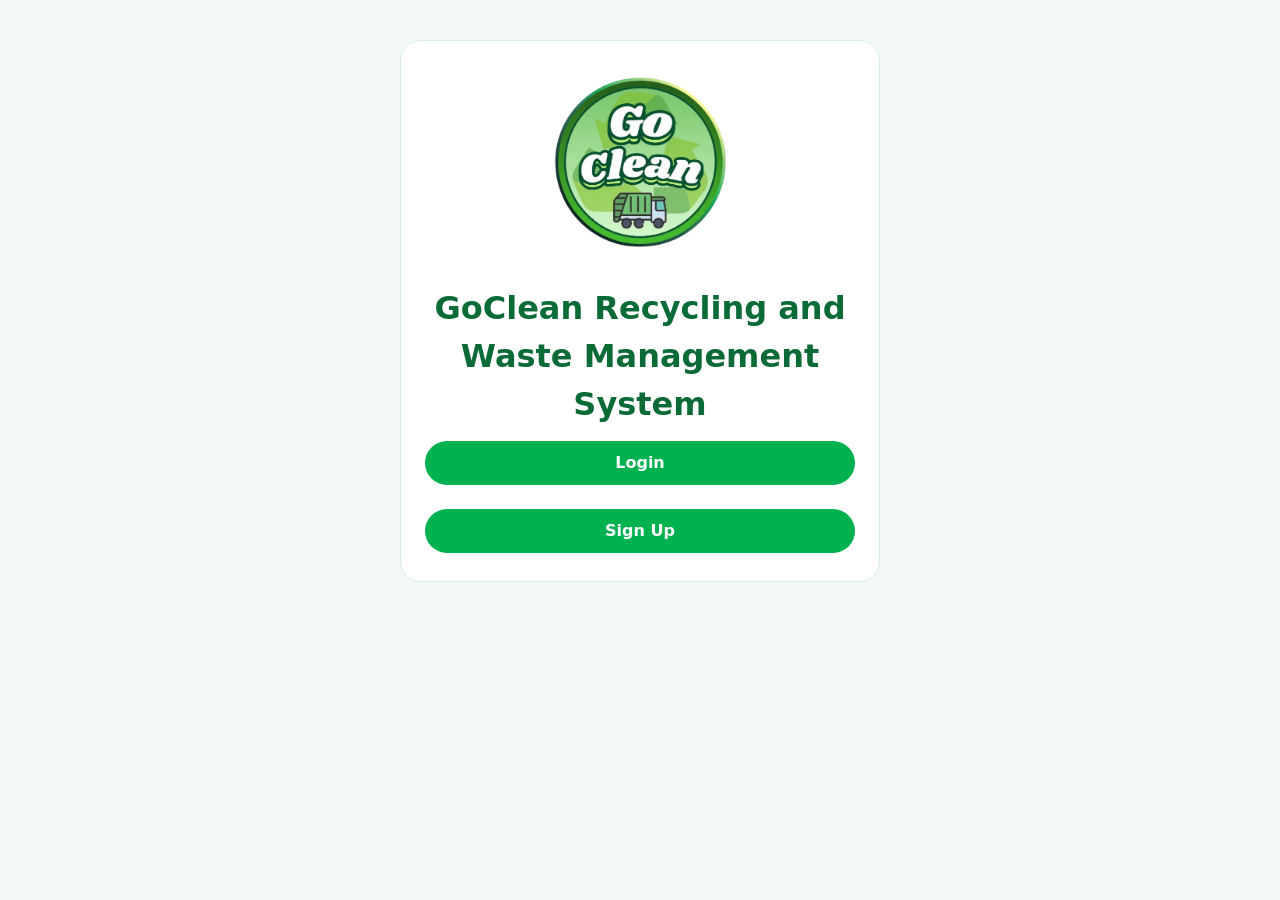
==== index.html @ 7847fc52 "Initial commit" ====
<!DOCTYPE html>
<html lang="en">

<head>
  <meta charset="UTF-8">
  <title>Welcome</title>
  <link rel="stylesheet" href="styles.css">
</head>

<body>

  <center>
    <img src="logo.png" alt="[Logo]" width="1280" height="1980">
    <h1>GoClean Recycling and Waste Management System</h1>

    <form action="login.html">
      <button type="submit">Login</button>
    </form>
    <br>
    <form action="signin.html">
      <button type="submit">Sign Up</button>
    </form>
  </center>

</body>

</html>
---- styles.css ----
/* ==========================================================
   Light, resource-friendly theme: green + white (Grab-style)
   - No images, web fonts, animations or heavy effects
   - Change the colours below to re-theme everything
   ========================================================== */
:root {
  --green: #00b14f;
  --green-dark: #009a44;
  --green-deep: #0b6b36;
  --green-light: #e8f7ee;
  --border: #d7ecdf;
  --bg: #f4faf6;
  --text: #1f2d26;
  --white: #ffffff;
  --danger: #d63b3b;
}

* { box-sizing: border-box; }

html { scroll-behavior: smooth; }

body {
  margin: 0;
  font-family: system-ui, -apple-system, "Segoe UI", Roboto, Arial, sans-serif;
  background: var(--bg);
  color: var(--text);
  line-height: 1.5;
}

h1, h2, h3, h4 { color: var(--green-deep); margin: 0.6em 0 0.4em; }
a { color: var(--green-dark); text-decoration: none; }
a:hover { text-decoration: underline; }
img { max-width: 100%; height: auto; }
hr { border: 0; border-top: 1px solid var(--border); margin: 28px 0; }
small { color: #5b6b62; }

/* ---------- Forms ---------- */
input, select, textarea {
  width: 100%;
  max-width: 100%;
  padding: 10px 12px;
  font: inherit;
  color: var(--text);
  background: var(--white);
  border: 1px solid var(--border);
  border-radius: 10px;
}
input:focus, select:focus, textarea:focus {
  outline: none;
  border-color: var(--green);
}
input[type="file"] { padding: 8px; }
label { font-weight: 600; font-size: 0.92em; }

button {
  font: inherit;
  font-weight: 600;
  color: var(--white);
  background: var(--green);
  border: 0;
  border-radius: 999px;
  padding: 10px 22px;
  cursor: pointer;
}
button:hover { background: var(--green-dark); }

/* Delete buttons get a softer, outlined look */
button[onclick^="delete"] {
  color: var(--danger);
  background: var(--white);
  border: 1px solid #f0c4c4;
}
button[onclick^="delete"]:hover { background: #fff3f3; }

/* ---------- Login / Sign-up / Landing (<center> pages) ---------- */
center {
  display: block;
  max-width: 480px;
  margin: 40px auto;
  padding: 28px 24px;
  background: var(--white);
  border: 1px solid var(--border);
  border-radius: 20px;
}
center img { width: 200px; }
center form p, center form table { text-align: left; }
center table { width: 100%; }
center td { padding: 6px 4px; }
center button { width: 100%; }

/* ---------- Dashboard layout ---------- */
.layout { width: 100%; border-collapse: collapse; }
.layout > tbody > tr > td { padding: 20px; vertical-align: top; }

.sidebar {
  width: 210px;
  background: var(--white);
  border-right: 1px solid var(--border);
}
.sidebar img { width: 160px; }
.sidebar ul { list-style: none; margin: 0; padding: 0; }
.sidebar li a {
  display: block;
  padding: 10px 14px;
  border-radius: 12px;
  color: var(--text);
  font-weight: 600;
}
.sidebar li a:hover {
  background: var(--green-light);
  color: var(--green-deep);
  text-decoration: none;
}

.content section { overflow-x: auto; }

/* ---------- One section at a time (no scrolling between sections) ----------
   Sidebar links like #complaint show only that section.
   Home is shown by default when no section is selected. */
.content section { display: none; }
.content section:target,
.content:not(:has(section:target)) #home { display: block; }
.content hr { display: none; }

/* Highlight the active sidebar link */
:root:not(:has(.content section:target)) .sidebar a[href="#home"],
:root:has(#home:target) .sidebar a[href="#home"],
:root:has(#complaint:target) .sidebar a[href="#complaint"],
:root:has(#report:target) .sidebar a[href="#report"],
:root:has(#news:target) .sidebar a[href="#news"],
:root:has(#feedback:target) .sidebar a[href="#feedback"],
:root:has(#settings:target) .sidebar a[href="#settings"] {
  background: var(--green);
  color: var(--white);
}

/* Welcome banner */
#home h1 {
  background: var(--green);
  color: var(--white);
  padding: 18px 20px;
  border-radius: 16px;
  margin-top: 0;
}

/* ---------- Count cards ---------- */
.stats { width: calc(100% + 20px); margin: -10px; border-collapse: separate; border-spacing: 10px; }
.stats td {
  background: var(--white);
  border: 1px solid var(--border);
  border-radius: 14px;
  text-align: center;
  color: #5b6b62;
  font-size: 0.9em;
}
.stats h2 { margin: 0; font-size: 1.9em; color: var(--green); }

/* ---------- Data tables ---------- */
.content table { width: 100%; border-collapse: collapse; background: var(--white); }
.content th, .content td { padding: 10px 12px; border: 1px solid var(--border); text-align: left; }
.content th { background: var(--green-light); color: var(--green-deep); }
.content .stats th, .content .stats td { text-align: center; }
.content td select { width: auto; }
#filter { width: auto; }

/* ---------- Forms inside dashboard ---------- */
.content form { max-width: 560px; }

/* ---------- News cards ---------- */
article {
  background: var(--white);
  border: 1px solid var(--border);
  border-radius: 14px;
  padding: 4px 18px 14px;
  margin-bottom: 12px;
}
article hr { display: none; }

/* ---------- Mobile ---------- */
@media (max-width: 720px) {
  .layout, .layout > tbody, .layout > tbody > tr, .layout > tbody > tr > td {
    display: block;
    width: 100%;
  }
  .sidebar { border-right: 0; border-bottom: 1px solid var(--border); }
  .sidebar ul { display: flex; flex-wrap: wrap; gap: 6px; }
  .stats { width: 100%; margin: 0; }
  center { margin: 16px; }
}
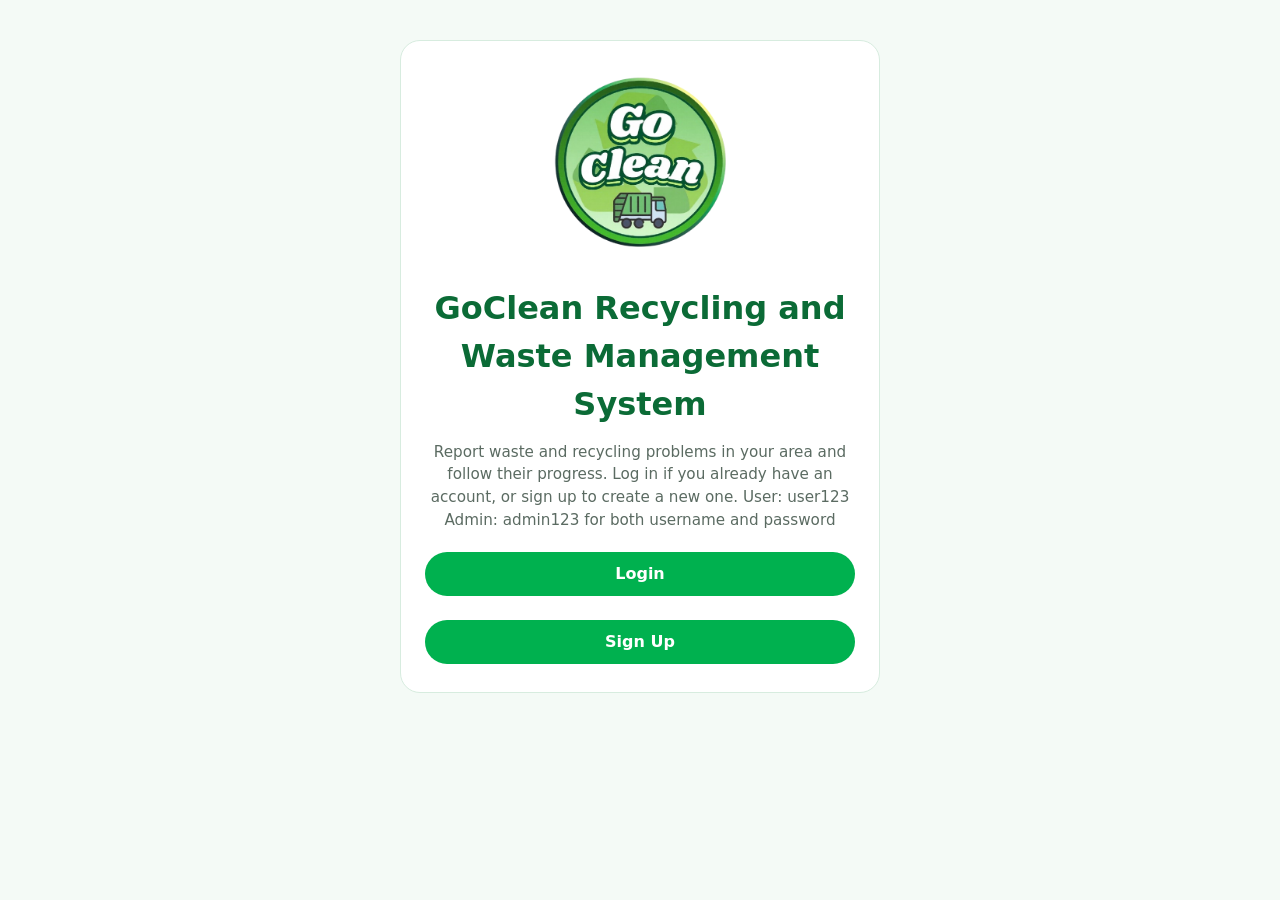
==== commit c103e0d7: "Updated Storyboard" ====
--- a/index.html
+++ b/index.html
@@ -10,8 +10,10 @@
 <body>
 
   <center>
-    <img src="logo.png" alt="[Logo]" width="1280" height="1980">
+    <img src="logo.png" alt="[Logo]" width="150">
     <h1>GoClean Recycling and Waste Management System</h1>
+    <p class="desc">Report waste and recycling problems in your area and follow their progress. Log in if you already
+      have an account, or sign up to create a new one. User: user123 Admin: admin123 for both username and password</p>
 
     <form action="login.html">
       <button type="submit">Login</button>
--- a/styles.css
+++ b/styles.css
@@ -97,7 +97,7 @@
   background: var(--white);
   border-right: 1px solid var(--border);
 }
-.sidebar img { width: 160px; }
+.sidebar img { width: 160px; margin-bottom: 12px; }
 .sidebar ul { list-style: none; margin: 0; padding: 0; }
 .sidebar li a {
   display: block;
@@ -129,7 +129,7 @@
 :root:has(#report:target) .sidebar a[href="#report"],
 :root:has(#news:target) .sidebar a[href="#news"],
 :root:has(#feedback:target) .sidebar a[href="#feedback"],
-:root:has(#settings:target) .sidebar a[href="#settings"] {
+.sidebar li a.active {
   background: var(--green);
   color: var(--white);
 }
@@ -175,6 +175,40 @@
   margin-bottom: 12px;
 }
 article hr { display: none; }
+
+/* ---------- Page descriptions ---------- */
+.desc {
+  margin: 0 0 18px;
+  padding: 10px 14px;
+  background: var(--green-light);
+  border-left: 4px solid var(--green);
+  border-radius: 8px;
+  color: var(--green-deep);
+  font-size: 0.95em;
+}
+#home h1 + .desc { margin-top: 14px; }
+center .desc {
+  background: none;
+  border: 0;
+  padding: 0;
+  margin-bottom: 20px;
+  color: #5b6b62;
+}
+
+/* ---------- Settings menu list ---------- */
+.menu-list { list-style: none; margin: 0; padding: 0; max-width: 560px; }
+.menu-list a {
+  display: block;
+  margin-bottom: 10px;
+  padding: 14px 18px;
+  background: var(--white);
+  border: 1px solid var(--border);
+  border-radius: 14px;
+  color: var(--text);
+}
+.menu-list a:hover { border-color: var(--green); text-decoration: none; }
+.menu-list b { display: block; color: var(--green-deep); }
+.menu-list span { display: block; font-size: 0.9em; color: #5b6b62; }
 
 /* ---------- Mobile ---------- */
 @media (max-width: 720px) {
